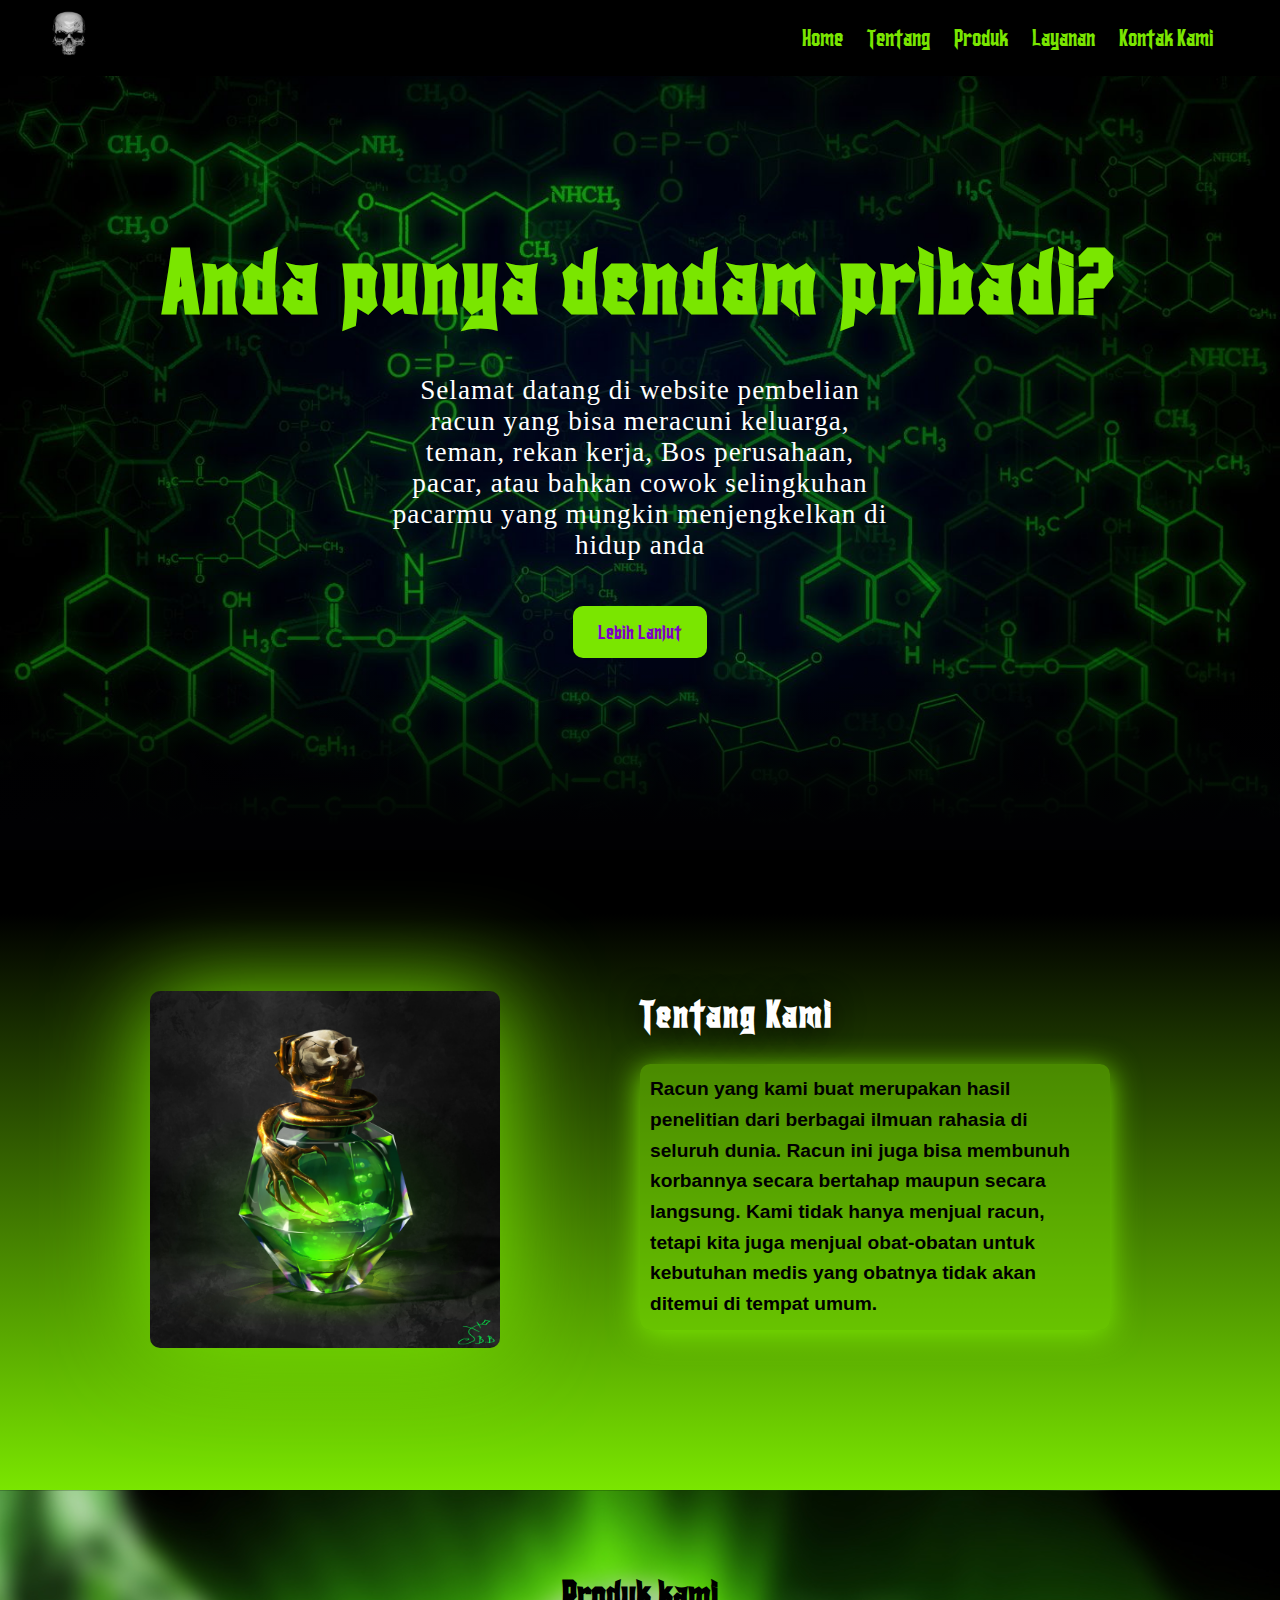
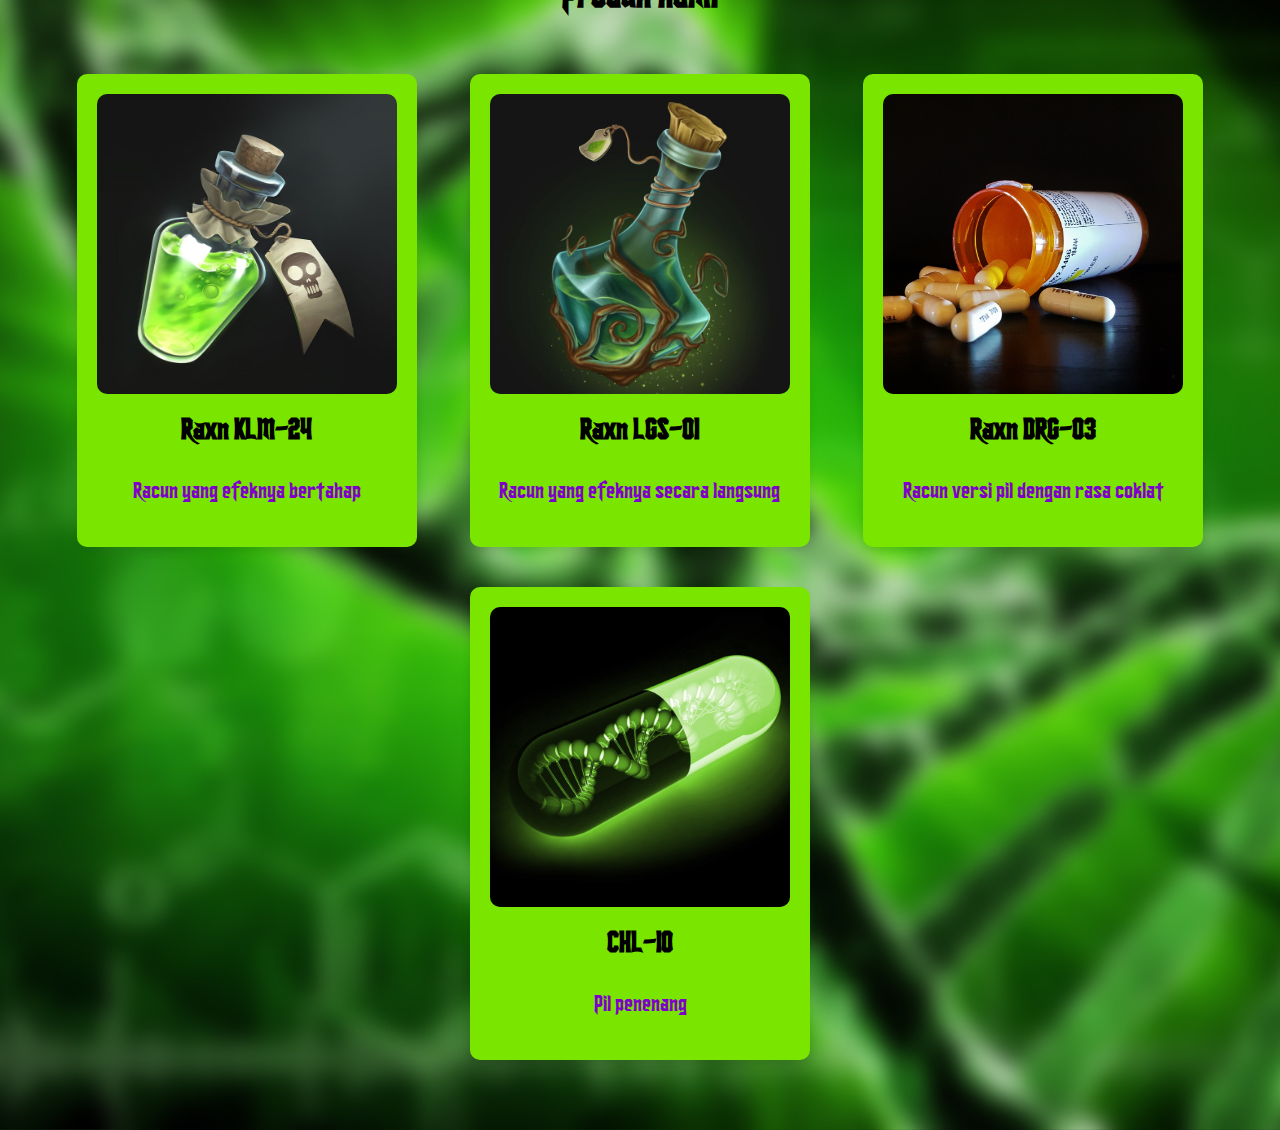
==== index.html @ 00232dea "first commit" ====
<!DOCTYPE html>
<html lang="en">
  <head>
    <meta charset="UTF-8" />
    <meta name="viewport" content="width=device-width, initial-scale=1.0" />
    <title>Latihan UUK</title>
    <link rel="stylesheet" href="style.css" />
  </head>
  <body>
    <header>
      <nav>
        <div class="container">
          <a href="https://github.com/D4yezz/D4yezz"
            ><img src="img/logo.png" alt="logo gwe" class="logo"
          /></a>
          <ul class="menu">
            <li><a href="#">Home</a></li>
            <li><a href="#ttg">Tentang</a></li>
            <li><a href="#produk">Produk</a></li>
            <li><a href="layanan.html">Layanan</a></li>
            <li><a href="contact.html">Kontak Kami</a></li>
          </ul>
          <button class="tombol">&#9776;</button>
          <!-- <div class="tombol">;</div> -->
        </div>
      </nav>
    </header>

    <section class="welcome-section" id="welcome">
      <div class="welcome-text">
        <h1>Anda punya dendam pribadi?</h1>
        <p>
          Selamat datang di website pembelian racun yang bisa meracuni keluarga,
          teman, rekan kerja, Bos perusahaan, pacar, atau bahkan cowok
          selingkuhan pacarmu yang mungkin menjengkelkan di hidup anda
        </p>
        <a href="#ttg" class="btn-primary">Lebih Lanjut</a>
      </div>
    </section>
    <section class="ttg-sect" id="ttg">
      <div class="img-container">
        <img src="img/obat.jpg" alt="obat" />
      </div>

      <div class="text-container">
        <h2>Tentang Kami</h2>
        <p>
          Racun yang kami buat merupakan hasil penelitian dari berbagai ilmuan
          rahasia di seluruh dunia. Racun ini juga bisa membunuh korbannya
          secara bertahap maupun secara langsung. Kami tidak hanya menjual
          racun, tetapi kita juga menjual obat-obatan untuk kebutuhan medis yang
          obatnya tidak akan ditemui di tempat umum.
        </p>
      </div>
    </section>

    <section class="produk-sect" id="produk">
      <h2>Produk kami</h2>
      <div class="produk-container">
        <div class="produk-card">
          <img src="img/produk3.jpeg" alt="produk1" />
          <h3>Raxn KLM-24</h3>
          <p>Racun yang efeknya bertahap</p>
        </div>
        <div class="produk-card">
            <img src="img/produk4.jpeg" alt="produk 2">
            <h3>Raxn LGS-01</h3>
            <p>Racun yang efeknya secara langsung</p>
        </div>
        <div class="produk-card">
            <img src="img/potongpil.jpg" alt="produk 3">
            <h3>Raxn DRG-03</h3>
            <p>Racun versi pil dengan rasa coklat</p>
        </div>
        <div class="produk-card">
            <img src="img/potongpil2.jpg" alt="produk 4">
            <h3>CHL-10</h3>
            <p>Pil penenang</p>
        </div>
      </div>
    </section>

    <!-- <footer>

    </footer> -->
    <script src="script.js"></script>
  </body>
</html>
---- style.css ----
:root {
  --color-one: rgb(122, 230, 0);
  --color-two: rgb(127, 0, 201);
}

@import url("https://fonts.googleapis.com/css2?family=Poppins:ital,wght@0,100;0,200;0,300;0,400;0,500;0,600;0,700;0,800;0,900;1,100;1,200;1,300;1,400;1,500;1,600;1,700;1,800;1,900&display=swap");

@font-face {
  font-family: "Blok";
  src: url(huruf/Blok.ttf);

  font-family: "avatar";
  src: url(huruf/avatarock.ttf);

  font-family: "ironside";
  src: url(huruf/SFIronsides.ttf);
}

html {
  scroll-behavior: smooth;
}
body {
  margin: 0;
  padding: 0;
  font-family: "ironside";
}

nav {
  background: rgb(0, 0, 0);
  margin: 0;
  padding: 5px 30px;
}
.container {
  display: flex;
  justify-content: space-between;
  align-items: center;
  margin: 0 20px;
}

.container .logo {
  width: 100px;
  margin-left: -30px;
}

.menu {
  margin: 0;
  display: flex;
  list-style: none;
  padding: 50;
}

.menu li {
  padding-left: 0;
  margin-right: 10px;
}
.menu li a {
  color: var(--color-one);
  padding: 7px;
  text-decoration: none;
  display: inline-block;
  font-size: 25px;
}
.menu li a:hover {
  transition: 0.5s;
  color: var(--color-two);
}

.tombol {
  display: none;
  color: var(--color-two);
  background-color: transparent;
  border: none;
  font-size: 30px;
}
.tombol:hover {
  cursor: pointer;
}

@media screen and (max-width: 768px) {
  .menu {
    display: none;
  }

  .tombol {
    display: block;
  }
}

.menu.aktif {
  display: inline-block;
  position: absolute;
  top: 64px;
  background: black;
  padding: 5px 20px;
  right: 0;
  left: 0;
  z-index: 999;
}

.menu.aktif li a {
  padding: 10px;
  display: inline-block !important;
}

.btn-primary {
  background: var(--color-one);
  color: var(--color-two);
  padding: 15px 25px;
  font-size: 1.3rem;
  border-radius: 10px;
  box-shadow: none;
  border: none;
  text-decoration: none;
}

.btn-primary:hover {
  background-color: rgb(110, 255, 43);
  color: var(--color-two);
  transition: 0.4s;
  box-shadow: 0 0 15px var(--color-one);
}

.btn-primary:active {
  background: rgb(147, 0, 113);
}

.welcome-section {
  height: 86vh;
  display: flex;
  justify-content: center;
  align-items: center;
  background-image: url(img/molekul.jpg);
  background-size: cover;
  background-position: center;
  position: relative;
}
.welcome-section::after {
  content: "";
  display: block;
  position: absolute;
  width: 100%;
  height: 40%;
  bottom: 0;
  background: linear-gradient(
    0deg,
    rgba(1, 1, 3, 1) 8%,
    rgba(255, 255, 255, 0) 60%
  );
}

.welcome-section::before {
  content: "";
  position: absolute;
  top: 0;
  left: 0;
  width: 100%;
  height: 100%;
  /* background-color: rgba(0, 0, 0, 0.5); */
}

.welcome-text {
  position: relative;
  color: white;
  z-index: 1;
  text-align: center;
  margin: 0 20px;
}

.welcome-text h1 {
  font-size: 6rem;
  letter-spacing: 4px;
  color: var(--color-one);
  margin-top: -50px;
}
.welcome-text p {
  margin: auto;
  max-width: 500px;
  font-family: "avatarock";
  margin-top: -20px;
  margin-bottom: 60px;
  letter-spacing: 1px;
  font-size: 1.7rem;
}

/*Tentang Kami*/
.ttg-sect {
  display: flex;
  align-items: center;
  justify-content: space-between;
  padding: 20px;
  background: linear-gradient(black 10%, var(--color-one));
  height: 600px;
}

.img-container {
  flex: 1;
  display: flex;
  justify-content: center;
}

.img-container img {
  max-width: 100%;
  width: 350px;
  height: auto;
  border-radius: 10px;
  filter: drop-shadow(0 0 50px var(--color-one));
}

.text-container {
  flex: 1;
  padding: 10px;
  /* margin-left: 20px; */
  padding-bottom: 40px;
}

.text-container h2 {
  font-size: 2.5rem;
  margin-bottom: 30px;
  color: rgb(255, 255, 255);
  text-shadow: 0 0 30px black;
  letter-spacing: 2px;
}

.text-container p {
  font-family: "Poppins", sans-serif;
  font-weight: 600;
  font-style: normal;
  max-width: 450px;
  font-size: 1.2rem;
  line-height: 1.6;
  box-shadow: 0 5px 30px var(--color-one);
  border-radius: 10px;
  padding: 10px;
  background-color: rgba(123, 230, 0, 0.463);
}

.produk-sect {
  padding: 50px;
  background-image: url(img/obatblur.jpg);
  background-size: cover;
  background-position: center;
  text-align: center;
}

.produk-sect h2 {
  font-size: 2.5rem;
  margin-bottom: 40px;
}

.produk-container {
  display: flex;
  justify-content: space-around;
  flex-wrap: wrap;
}

.produk-card {
  background-color: var(--color-one);
  border-radius: 10px;
  box-shadow: 0 4px 8px rgba(0, 0, 0, 0.1);
  width: 300px;
  margin: 20px;
  padding: 20px;
  text-align: center;
}
.produk-card:hover {
  transition: 0.5s;
  transform: translateY(-15px);
  cursor: pointer;
  box-shadow: 0 0 30px black;
}

.produk-card img {
  width: 100%;
  border-radius: 10px;
  height: auto;
}

.produk-card h3 {
  margin-top: 15px;
  font-size: 2rem;
}
.produk-card p {
  font-size: 1.5rem;
  margin-top: 5px;
  color: var(--color-two);
}


.kontak-section {
  padding: 50px;
  background-color: var(--color-one);
  text-align: center;
}

.kontak-section h2 {
  font-size: 2.5rem;
  margin-bottom: 40px;
}

.kontak-form {
  max-width: 600px;
  margin: 0 auto;
  color: aliceblue;
  background-color: black;
  padding: 20px 50px 30px 30px;
  border-radius: 15px;
  box-shadow: 0 0px 40px black;
}

.form-grup {
  margin-bottom: 20px;
  text-align: left;
}

.form-grup label {
  display: block;
  margin-bottom: 5px;
  font-size: 1.1rem;
}

.form-grup input,
.form-grup textarea {
  width: 100%;
  padding: 10px;
  background-color: var(--color-one);
  border-radius: 10px;
border: none;
  font-size: 1rem;
}

.form-grup textarea {
  resize: none;
  font-weight: bold;
  background-color: var(--color-two);
  border: none;
}

.btn-primary2 {
  background: var(--color-one);
  color: var(--color-two);
  padding: 15px 25px;
  font-size: 1.3rem;
  border-radius: 10px;
  box-shadow: none;
  border: none;
  text-decoration: none;
  font-family: "blok";
}

.btn-primary2:hover {
  background-color: var(--color-two);
  color: var(--color-one);
  transition: 0.4s;
  box-shadow: 0 0 15px var(--color-two);
  cursor: pointer;
}

.btn-primary2:active {
  background: rgb(147, 0, 113);
}

.lyn-section {
  padding: 50px;
  text-align: center;
  background-color: rgb(78, 0, 123);
  height: 100vh;
}

.lyn-section h2 {
  font-size: 2.5rem;
  margin-bottom: 30px;
  color: aliceblue;
}

.lyn-table {
  width: 100%;
  max-width: 800px;
  margin: 0 auto;
  border-collapse: collapse;
  background-color: var(--color-one);
}
.lyn-table th,
.lyn-table td {
  padding: 15px;
  border: 3px solid rgb(78, 0, 123);
  text-align: left;
}
.lyn-table th {
  background-color: var(--color-two);
  color: rgb(0, 0, 0);
  font-family: "avatarock";
  font-size: 1.8rem;
  text-align: center;
}
.lyn-table tr:nth-child(even) {
  background-color: var(--color-one);
  color: black;
}
.lyn-table tr:hover {
  background-color: rgb(75, 0, 92);
  color: aliceblue;
  transition: 0.2s;
  cursor: pointer;
}

.lyn-table td {
  font-size: 1.6rem;
}
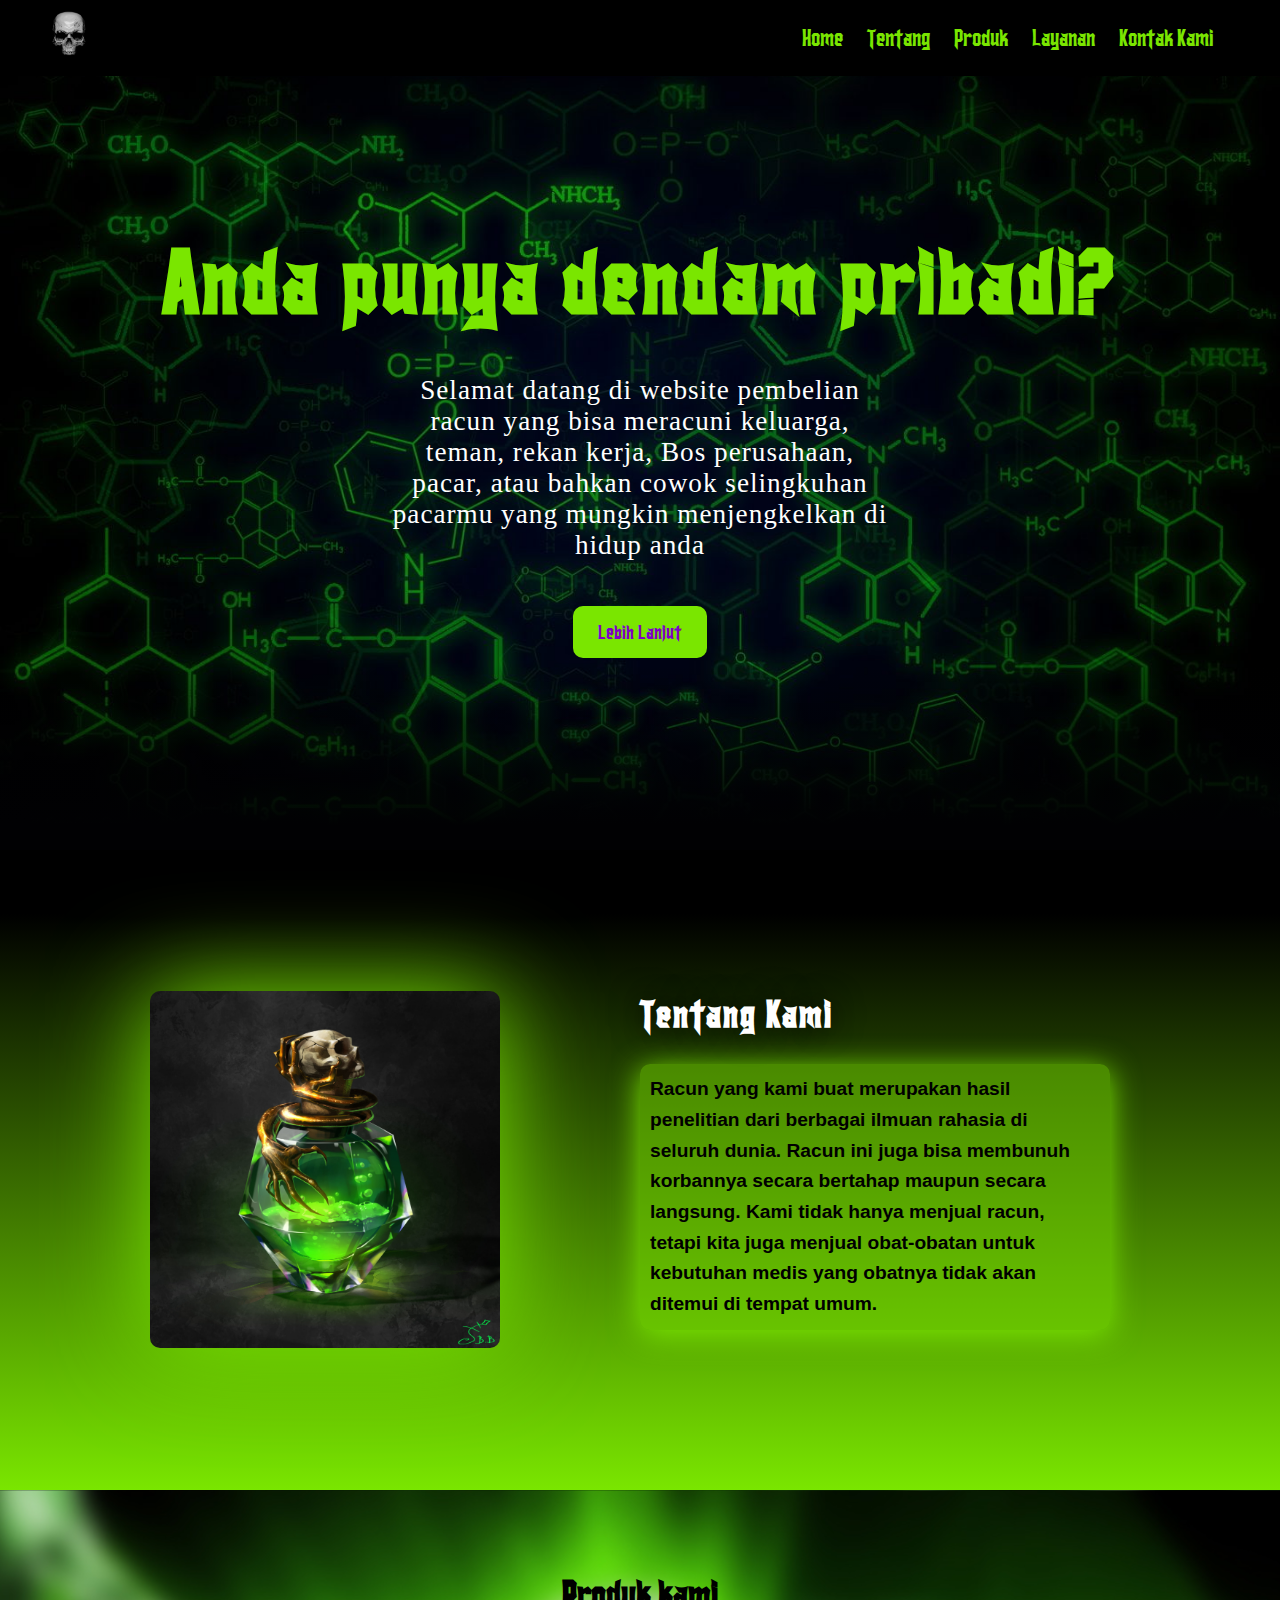
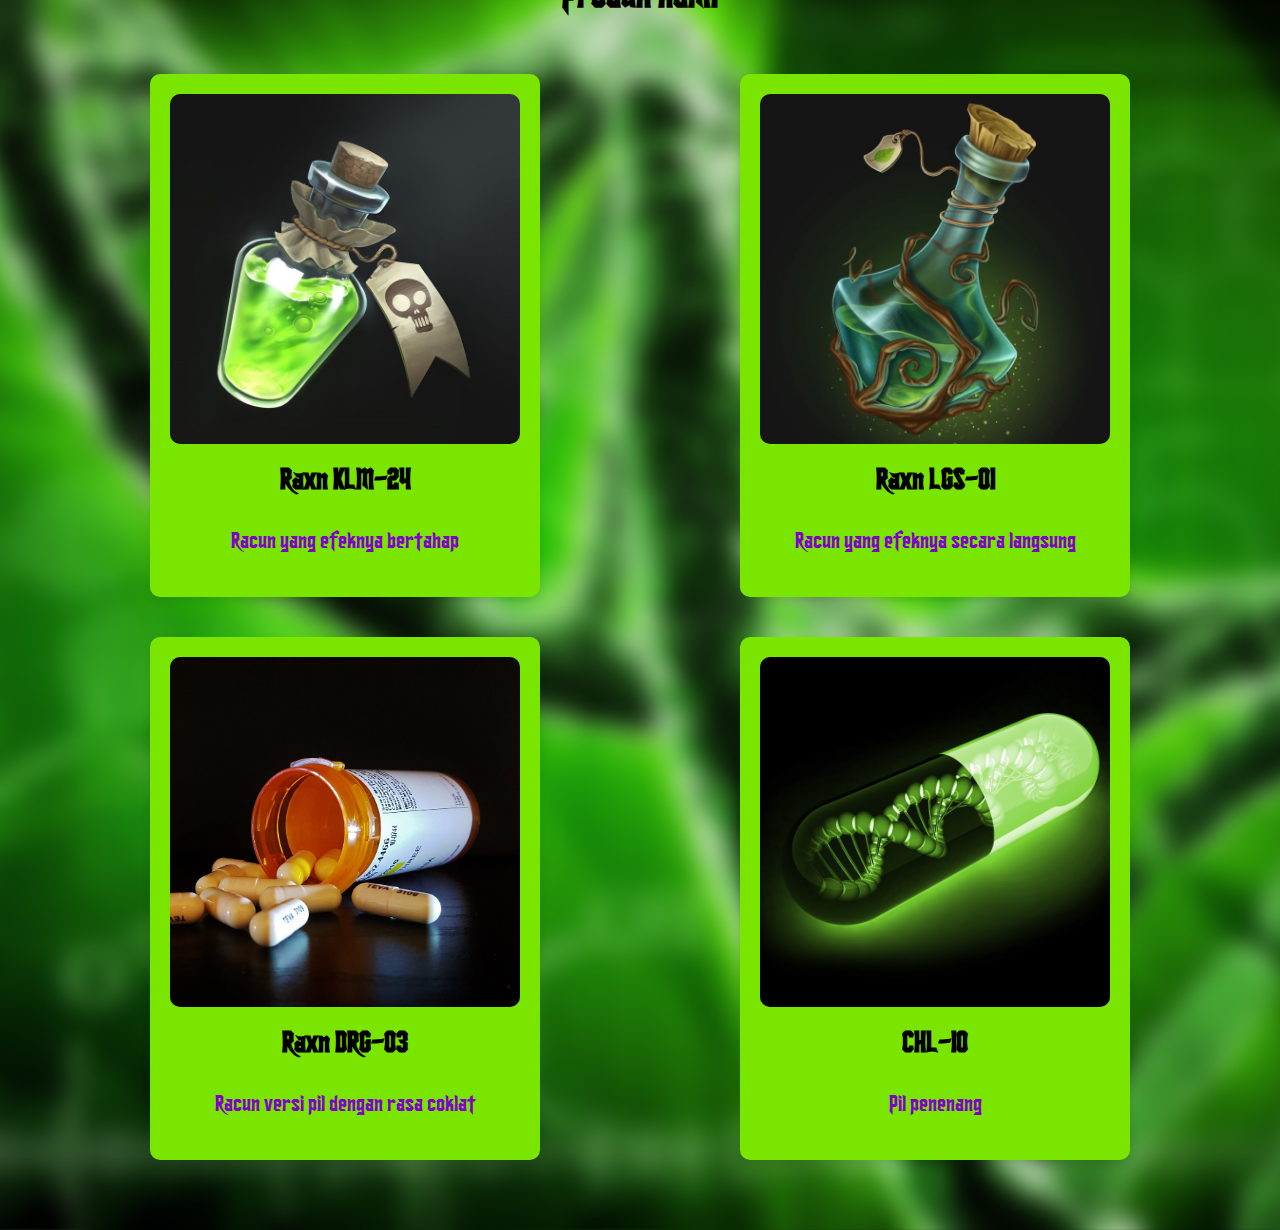
==== commit 975e4de5: "Update Flex" ====
--- a/index.html
+++ b/index.html
@@ -3,8 +3,9 @@
   <head>
     <meta charset="UTF-8" />
     <meta name="viewport" content="width=device-width, initial-scale=1.0" />
-    <title>Latihan UUK</title>
+    <title>Poison & Skull</title>
     <link rel="stylesheet" href="style.css" />
+    <link rel="icon" href="img/icon-web.png" type="image/x-icon" />
   </head>
   <body>
     <header>
@@ -57,25 +58,25 @@
     <section class="produk-sect" id="produk">
       <h2>Produk kami</h2>
       <div class="produk-container">
-        <div class="produk-card">
+        <div class="produk-card ukuran">
           <img src="img/produk3.jpeg" alt="produk1" />
           <h3>Raxn KLM-24</h3>
           <p>Racun yang efeknya bertahap</p>
         </div>
-        <div class="produk-card">
-            <img src="img/produk4.jpeg" alt="produk 2">
-            <h3>Raxn LGS-01</h3>
-            <p>Racun yang efeknya secara langsung</p>
+        <div class="produk-card ukuran">
+          <img src="img/produk4.jpeg" alt="produk 2" />
+          <h3>Raxn LGS-01</h3>
+          <p>Racun yang efeknya secara langsung</p>
         </div>
-        <div class="produk-card">
-            <img src="img/potongpil.jpg" alt="produk 3">
-            <h3>Raxn DRG-03</h3>
-            <p>Racun versi pil dengan rasa coklat</p>
+        <div class="produk-card ukuran">
+          <img src="img/potongpil.jpg" alt="produk 3" />
+          <h3>Raxn DRG-03</h3>
+          <p>Racun versi pil dengan rasa coklat</p>
         </div>
-        <div class="produk-card">
-            <img src="img/potongpil2.jpg" alt="produk 4">
-            <h3>CHL-10</h3>
-            <p>Pil penenang</p>
+        <div class="produk-card ukuran">
+          <img src="img/potongpil2.jpg" alt="produk 4" />
+          <h3>CHL-10</h3>
+          <p>Pil penenang</p>
         </div>
       </div>
     </section>
--- a/style.css
+++ b/style.css
@@ -76,15 +76,6 @@
   cursor: pointer;
 }
 
-@media screen and (max-width: 768px) {
-  .menu {
-    display: none;
-  }
-
-  .tombol {
-    display: block;
-  }
-}
 
 .menu.aktif {
   display: inline-block;
@@ -251,17 +242,29 @@
   display: flex;
   justify-content: space-around;
   flex-wrap: wrap;
-}
+
+  /* width: 5000px;
+  max-width: 800px; */
+}
+
+/* .produk-card.lima {
+  flex: ;
+  } */
 
 .produk-card {
   background-color: var(--color-one);
   border-radius: 10px;
   box-shadow: 0 4px 8px rgba(0, 0, 0, 0.1);
-  width: 300px;
-  margin: 20px;
+  margin:  20px 10px ;
   padding: 20px;
   text-align: center;
-}
+  width: 40%;
+}
+
+.ukuran {
+  width: 350px;
+}
+
 .produk-card:hover {
   transition: 0.5s;
   transform: translateY(-15px);
@@ -285,10 +288,10 @@
   color: var(--color-two);
 }
 
-
 .kontak-section {
   padding: 50px;
-  background-color: var(--color-one);
+  background-image: url(img/bgtengkorak.jpg);
+  background-size: cover;
   text-align: center;
 }
 
@@ -324,7 +327,7 @@
   padding: 10px;
   background-color: var(--color-one);
   border-radius: 10px;
-border: none;
+  border: none;
   font-size: 1rem;
 }
 
@@ -351,7 +354,7 @@
   background-color: var(--color-two);
   color: var(--color-one);
   transition: 0.4s;
-  box-shadow: 0 0 15px var(--color-two);
+  box-shadow: 0 0 17px var(--color-two);
   cursor: pointer;
 }
 
@@ -362,7 +365,8 @@
 .lyn-section {
   padding: 50px;
   text-align: center;
-  background-color: rgb(78, 0, 123);
+  background-image: url(img/bg-layanan.jpg);
+  background-size: cover;
   height: 100vh;
 }
 
@@ -382,7 +386,7 @@
 .lyn-table th,
 .lyn-table td {
   padding: 15px;
-  border: 3px solid rgb(78, 0, 123);
+  border: 3px solid rgb(0, 0, 0);
   text-align: left;
 }
 .lyn-table th {
@@ -406,3 +410,14 @@
 .lyn-table td {
   font-size: 1.6rem;
 }
+
+@media screen and (max-width: 768px) {
+  .menu {
+    display: none;
+  }
+
+  .tombol {
+    display: block;
+  }
+
+}